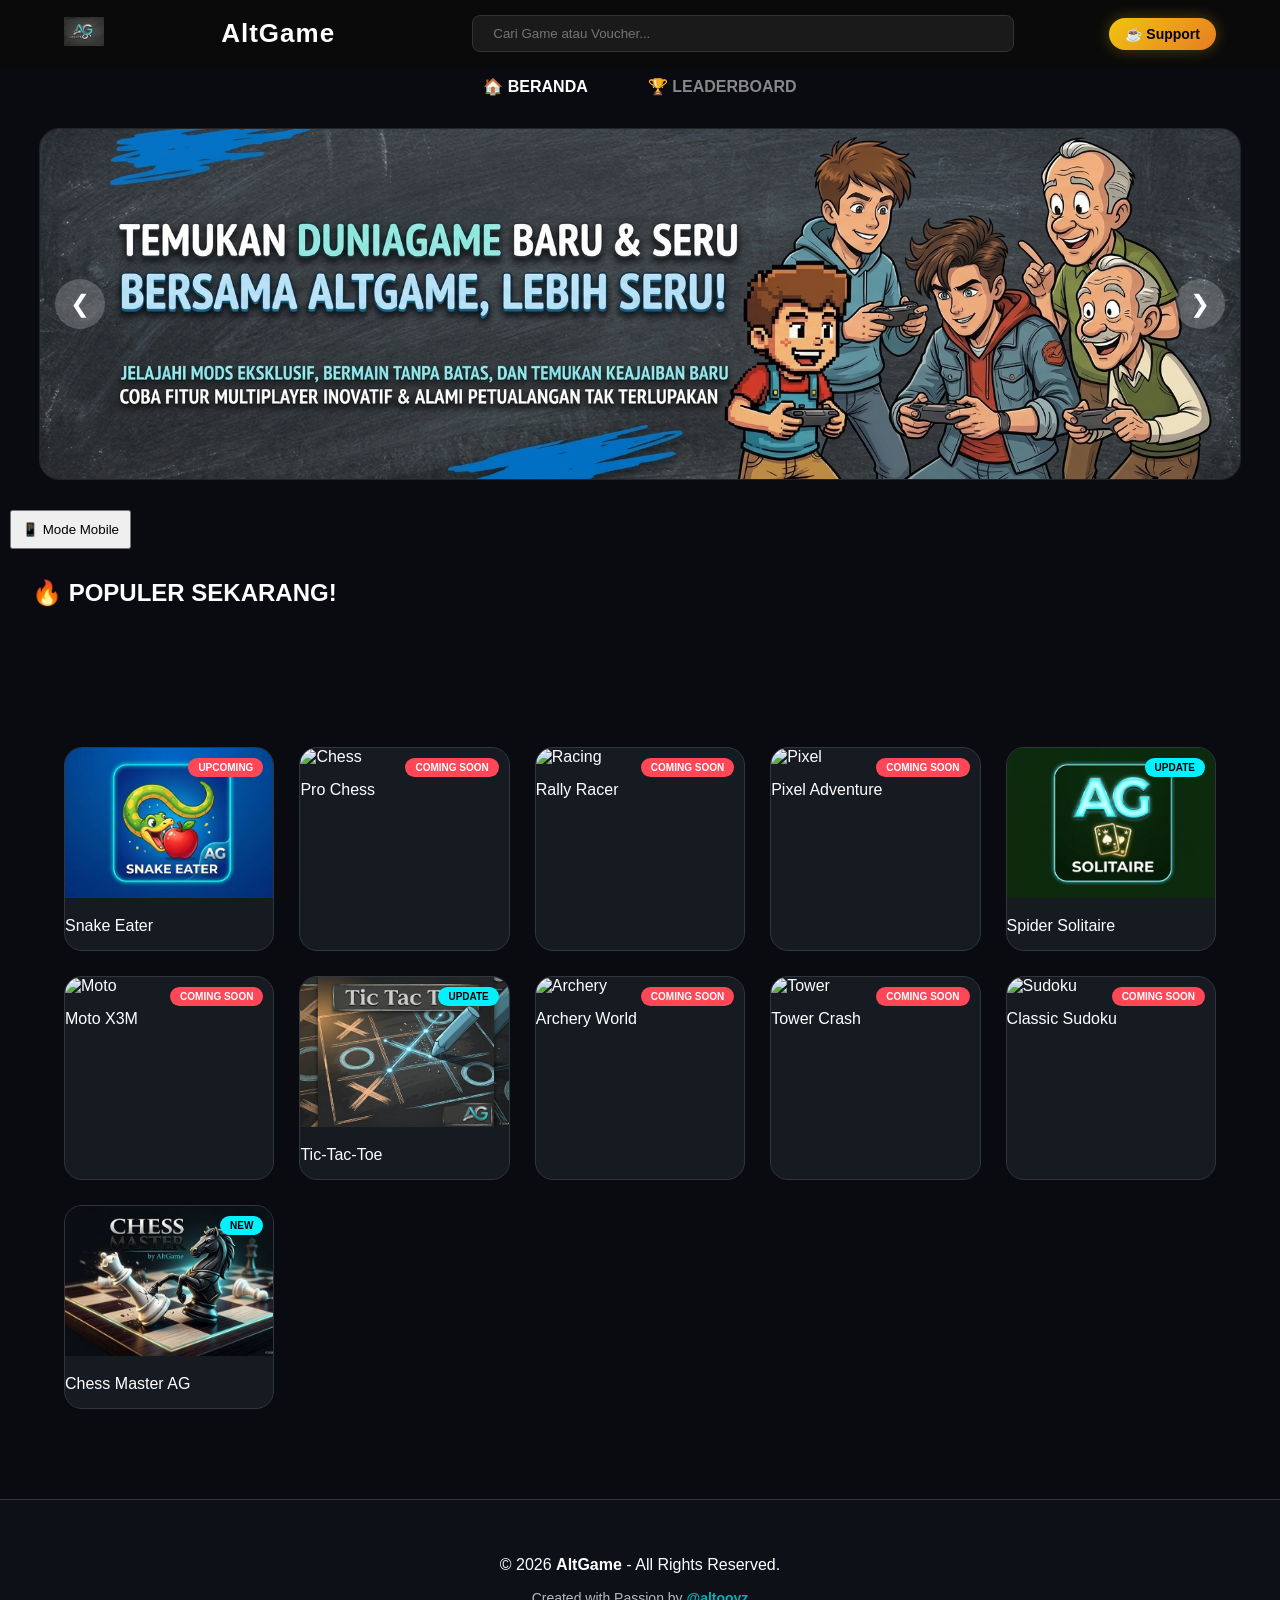
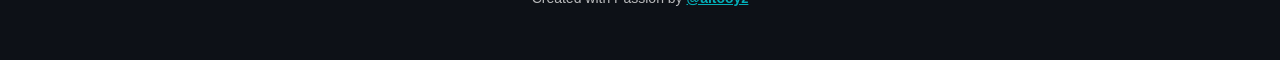
==== website game/index.html @ 5a235426 "Add files via upload" ====
<!DOCTYPE html>
<html lang="id">
<head>
    <meta charset="UTF-8">
    <meta name="viewport" content="width=device-width, initial-scale=1.0">
    <title>AltGame | Premium Game Portal</title>
    <link rel="stylesheet" href="style.css">
</head>
<body>

<header>
    <div class="logo">
    <img src="LOGO AG.png" alt="AltGame Logo" id="logo-ag" onclick="openProfile()" style="width: 40px; cursor: pointer;">
</div>
        <div class="brand-name">AltGame</div>
    </div>
    
    <div class="search-container">
        <input type="text" id="gameSearch" placeholder="Cari Game atau Voucher..." onkeyup="filterGames()">
    </div>

    <nav>
        <a href="https://saweria.co/altgame" target="_blank" class="donate-btn">☕ Support</a>
    </nav>
</header>

<main>
    <div class="nav-menu">
        <div class="nav-item active" onclick="switchTab('beranda')">🏠 BERANDA</div>
        <div class="nav-item" onclick="switchTab('leaderboard')">🏆 LEADERBOARD</div>
    </div>

    <div id="tab-beranda">
        <div class="hero-banner-carousel">
    <div class="carousel-container" id="carousel">
        <img src="PROMO_1.png" alt="Promo 1">
        <img src="PROMO_2.png" alt="Promo 2">
        <img src="PROMO_3.png" alt="Promo 3">
        <img src="PROMO_4.png" alt="Promo 4">
        <img src="PROMO_5.png" alt="Promo 5">
    </div>

    <button class="carousel-btn prev" onclick="prevSlide()">&#10094;</button> <button class="carousel-btn next" onclick="nextSlide()">&#10095;</button> </div>
        <button id="toggle-mode" onclick="ubahTampilan()" style="padding: 10px; margin: 10px; cursor: pointer;">
    📱 Mode Mobile
</button>
        
        <h2 style="padding-left: 2.5%;">🔥 POPULER SEKARANG!</h2>
        <div class="container" id="game-list">
            </div>
    </div>
    <div id="tab-leaderboard" style="display: none;" class="container">
        <div class="supporter-wrapper" style="width: 100%; margin-top: 50px;">
            <div class="supporter-label">🏆 TOP SUPPORTERS:</div>
            <div class="supporter-list-static">
                <p>1. mpruy - Rp 1.000</p>
                <p>2. Anonim - 1.000</p>
            </div>
        </div>
    </div>


    <div id="game-display">
        <button class="back-btn" onclick="tutupGame()">← KEMBALI KE LOBBY</button>
        <div class="iframe-wrapper">
            <iframe id="game-frame" src="" frameborder="0" allowfullscreen></iframe>
        </div>
    </div>

    <div class="container" id="game-list">
        <div class="game-card" onclick="mainkanGame('https://www.gamepix.com/live/snake-attack')">
            <div class="badge">Upcoming</div>
            <img src="LOGO SNAKE EATER.png" alt="Snake">
            <h3>Snake Eater</h3>
        </div>

        <div class="game-card" onclick="mainkanGame('https://www.gamepix.com/live/chess-multiplayer')">
            <div class="badge">Coming Soon</div>
            <img src="https://assets.gamepix.com/games/chess-multiplayer/icon/chess-multiplayer.png" alt="Chess">
            <h3>Pro Chess</h3>
        </div>

        <div class="game-card" onclick="mainkanGame('https://www.gamepix.com/live/rally-racer')">
            <div class="badge">Coming Soon</div>
            <img src="https://assets.gamepix.com/games/rally-racer/icon/rally-racer.png" alt="Racing">
            <h3>Rally Racer</h3>
        </div>

        <div class="game-card" onclick="mainkanGame('https://www.gamepix.com/live/pixel-adventure')">
            <div class="badge">Coming Soon</div>
            <img src="https://assets.gamepix.com/games/pixel-adventure/icon/pixel-adventure.png" alt="Pixel">
            <h3>Pixel Adventure</h3>
        </div>

        <div class="game-card local-game" onclick="mainkanGame('games/solitaire.html')">
            <div class="badge-local">Update</div>
            <img src="LOGO SOLITAIRE.png" alt="Solitaire">
            <h3>Spider Solitaire</h3>
        </div>

        <div class="game-card" onclick="mainkanGame('https://www.gamepix.com/live/moto-x3m')">
            <div class="badge">Coming Soon</div>
            <img src="https://assets.gamepix.com/games/moto-x3m/icon/moto-x3m.png" alt="Moto">
            <h3>Moto X3M</h3>
        </div>

        <div class="game-card local-game" onclick="mainkanGame('games/TicTacToe.html')">
            <div class="badge-local">Update</div>
            <img src="LOGO TIC TAC TOE.png" alt="TicTacToe">
             <h3>Tic-Tac-Toe</h3>
        </div>

        <div class="game-card" onclick="mainkanGame('https://www.gamepix.com/live/archery-world-tour')">
            <div class="badge">Coming Soon</div>
            <img src="https://assets.gamepix.com/games/archery-world-tour/icon/archery-world-tour.png" alt="Archery">
            <h3>Archery World</h3>
        </div>

        <div class="game-card" onclick="mainkanGame('https://www.gamepix.com/live/tower-crash-3d')">
            <div class="badge">Coming Soon</div>
            <img src="https://assets.gamepix.com/games/tower-crash-3d/icon/tower-crash-3d.png" alt="Tower">
            <h3>Tower Crash</h3>
        </div>

        <div class="game-card" onclick="mainkanGame('https://www.gamepix.com/live/sudoku-classic')">
            <div class="badge">Coming Soon</div>
            <img src="https://assets.gamepix.com/games/sudoku-classic/icon/sudoku-classic.png" alt="Sudoku">
            <h3>Classic Sudoku</h3>
        </div>
        <div class="game-card local-game" onclick="mainkanGame('games/ChessMaster.html')">
    <div class="badge-local">New</div>
    <img src="LOGO CHESS MASTER.png" alt="ChessMaster">
    <h3>Chess Master AG</h3>
</div>
    </div>
<footer>
    <p>&copy; 2026 <strong>AltGame</strong> - All Rights Reserved.</p>
    <p class="copyright-tag">Created with Passion by <span class="author">@altooyz</span></p>
</footer>

<script src="script.js"></script>
<div id="profileModal" class="modal">
        <div class="modal-content">
            <span class="close" onclick="closeProfile()">&times;</span>
            <img src="LOGO_AG.png" alt="AltGame Logo" style="width: 80px; margin-bottom: 10px;">
            <h2 style="color: #00d4ff;">AltGame Studio</h2>
            <hr style="border: 0.5px solid #333;">
            <div style="text-align: left; font-size: 14px; padding: 10px;">
                <p><strong>📅 Rilis:</strong> April 2026</p>
                <p><strong>👤 Pengembang:</strong> Altooyz & Team</p>
                <p><strong>🎮 Visi:</strong> Platform game ringan nomor 1.</p>
            </div>
        </div>
    </div>

    <script src="script.js"></script> </body>
</body>
</html>
---- website game/style.css ----
:root {
    --primary: #00f2fe;
    --secondary: #4facfe;
    --dark-bg: #0a0b10;
    --card-bg: #161b22;
    --accent: #ff4757;
}

body {
    font-family: 'Poppins', sans-serif;
    background-color: var(--dark-bg);
    color: white;
    margin: 0;
    overflow-x: hidden;
}

header {
    background: rgba(10, 11, 16, 0.9);
    backdrop-filter: blur(10px);
    padding: 20px 5%;
    display: flex;
    justify-content: space-between;
    align-items: center;
    border-bottom: 1px solid #30363d;
    position: sticky;
    top: 0;
    z-index: 1000;
}

.logo-box {
    background: linear-gradient(45deg, var(--primary), var(--secondary));
    color: #000;
    font-weight: 900;
    padding: 8px 15px;
    border-radius: 12px;
    box-shadow: 0 0 15px rgba(0, 242, 254, 0.4);
}

.brand-name {
    font-size: 26px;
    font-weight: bold;
    margin-left: 10px;
    letter-spacing: 1px;
}

.container {
    display: grid;
    grid-template-columns: repeat(auto-fill, minmax(200px, 1fr));
    gap: 25px;
    padding: 40px 5%;
}

.game-card {
    background: var(--card-bg);
    border-radius: 18px;
    overflow: hidden;
    position: relative;
    transition: 0.4s cubic-bezier(0.175, 0.885, 0.32, 1.275);
    border: 1px solid #30363d;
}

.game-card:hover {
    transform: scale(1.05);
    border-color: var(--primary);
    box-shadow: 0 0 30px rgba(0, 242, 254, 0.2);
}

.game-card img {
    width: 100%;
    height: 150px;
    object-fit: cover;
}

.game-card h3 {
    font-size: 16px;
    margin: 15px 0;
    font-weight: 500;
}

/* Badge untuk penanda */
.badge, .badge-local {
    position: absolute;
    top: 10px;
    right: 10px;
    padding: 4px 10px;
    border-radius: 20px;
    font-size: 10px;
    font-weight: bold;
    text-transform: uppercase;
}
.badge { background: var(--accent); }
.badge-local { background: var(--primary); color: #000; }

/* Copyright Styling */
footer {
    text-align: center;
    padding: 40px 20px;
    background: #0d1117;
    border-top: 1px solid #30363d;
    margin-top: 50px;
}

.copyright-tag {
    font-size: 14px;
    opacity: 0.7;
}

.author {
    color: var(--primary);
    font-weight: bold;
    text-decoration: underline;
}

/* Game View Area */
#game-display {
    display: none;
    padding: 20px;
    animation: slideUp 0.5s ease;
}

.iframe-wrapper {
    background: #000;
    padding: 10px;
    border-radius: 20px;
    display: inline-block;
    border: 2px solid var(--primary);
}

iframe {
    width: 90vw;
    max-width: 1000px;
    height: 70vh;
    border-radius: 10px;
}

.back-btn {
    background: var(--primary);
    border: none;
    padding: 12px 30px;
    border-radius: 30px;
    font-weight: bold;
    cursor: pointer;
    margin-bottom: 20px;
}

@keyframes slideUp {
    from { transform: translateY(50px); opacity: 0; }
    to { transform: translateY(0); opacity: 1; }
}
.desktop-notice {
        background: #ffcc00;
        color: #000;
        text-align: center;
        padding: 10px;
        font-weight: bold;
        font-size: 14px;
        border-bottom: 2px solid #000;
        display: block; /* Default muncul */
    }

    /* Sembunyikan notifikasi jika layar sudah cukup lebar (Desktop) */
    @media (min-width: 1024px) {
        .desktop-notice { display: none; }
    }
    .donate-btn {
    background: linear-gradient(135deg, #f1c40f, #e67e22);
    color: black;
    text-decoration: none;
    padding: 8px 16px;
    border-radius: 20px;
    font-size: 14px;
    font-weight: bold;
    display: flex;
    align-items: center;
    gap: 8px;
    transition: 0.3s transform ease;
    box-shadow: 0 0 15px rgba(241, 196, 15, 0.3);
}

.donate-btn:hover {
    transform: scale(1.05);
    background: linear-gradient(135deg, #f39c12, #d35400);
}

.donate-btn img {
    width: 18px;
    height: 18px;
}
    .supporter-wrapper {
    background: rgba(255, 255, 255, 0.05);
    border-radius: 12px;
    padding: 12px 25px;
    margin: 20px auto; /* Membuatnya ke tengah */
    border-left: 4px solid #f1c40f;
    display: flex;
    align-items: center;
    gap: 20px;
    width: 95%; /* Membuatnya lebih lebar menyamping */
    max-width: 1200px; /* Batas maksimal agar tidak terlalu melar di layar ultra-wide */
    box-sizing: border-box;
}

.supporter-label {
    color: #f1c40f;
    font-weight: bold;
    font-size: 13px;
    white-space: nowrap;
    text-transform: uppercase;
}

.supporter-list {
    color: #fff;
    font-size: 14px;
    display: flex;
    gap: 20px;
}

.supporter-item {
    display: flex;
    align-items: center;
    gap: 5px;
}

.supporter-name {
    font-weight: 600;
    color: var(--accent-ag);
}

.supporter-amount {
    color: #888;
    font-size: 12px;
}
     /* Header Baru dengan Pencarian */
header {
    display: flex;
    justify-content: space-between;
    align-items: center;
    padding: 15px 5%;
    background: #0a0a0a;
    border-bottom: 2px solid var(--accent-ag);
}

.search-container {
    flex-grow: 1;
    margin: 0 30px;
    max-width: 500px;
}

.search-container input {
    width: 100%;
    padding: 10px 20px;
    border-radius: 8px;
    border: 1px solid #333;
    background: #1a1a1a;
    color: white;
}

/* Banner Promosi */
.hero-banner {
    width: 95%;
    max-width: 1200px;
    height: 350px;
    margin: 20px auto;
    border-radius: 20px;
    overflow: hidden;
    position: relative;
    border: 1px solid rgba(255,255,255,0.1);
}

.hero-banner img {
    width: 100%;
    height: 100%;
    object-fit: cover;
}

/* Tombol Navigasi Leaderboard */
.nav-menu {
    display: flex;
    gap: 20px;
    margin-bottom: 20px;
    justify-content: center;
}

.nav-item {
    padding: 10px 20px;
    cursor: pointer;
    border-bottom: 2px solid transparent;
    font-weight: bold;
    color: #888;
}

.nav-item.active {
    color: var(--primary-ag);
    border-bottom: 2px solid var(--primary-ag);
}
/* Carousel Perubahan */
.hero-banner-carousel {
    width: 95%;
    max-width: 1200px;
    height: 350px; /* Pertahankan tinggi banner kamu */
    margin: 20px auto;
    border-radius: 20px;
    overflow: hidden; /* Sembunyikan gambar lain yang tidak aktif */
    position: relative;
    border: 1px solid rgba(255,255,255,0.1);
}

.carousel-container {
    display: flex; /* Deretkan gambar ke samping */
    width: 500%; /* Karena ada 5 gambar (5 * 100%) */
    height: 100%;
    transition: transform 1s ease-in-out; /* Animasi geser yang halus */
}

.carousel-container img {
    width: 20%; /* Karena 5 gambar (100% / 5) */
    height: 100%;
    object-fit: cover; /* Pastikan gambar memenuhi wadah tanpa distorsi */
}
/* Pastikan kontainer utama memiliki posisi relatif agar tombol bisa diposisikan secara absolut */
.hero-banner-carousel {
    position: relative; /* Penting! */
    /* ... sisa gaya carousel kamu ... */
}

/* Gaya Dasar Tombol Carousel */
.carousel-btn {
    position: absolute;
    top: 50%; /* Posisikan tepat di tengah secara vertikal */
    transform: translateY(-50%); /* Koreksi posisi agar benar-benar tengah */
    background: rgba(255, 255, 255, 0.2); /* Abu-abu semi-transparan */
    color: white;
    border: none;
    width: 50px; /* Ukuran lingkaran */
    height: 50px;
    border-radius: 50%; /* Membuatnya melingkar sempurna */
    font-size: 24px;
    cursor: pointer;
    transition: 0.3s ease; /* Efek hover halus */
    z-index: 10; /* Pastikan tombol berada di atas gambar */
    display: flex;
    justify-content: center;
    align-items: center;
}

/* Efek Hover (Saat Kursor Di Atas Tombol) */
.carousel-btn:hover {
    background: rgba(255, 255, 255, 0.4); /* Sedikit lebih terang */
}

/* Posisi Tombol Kiri (Prev) */
.carousel-btn.prev {
    left: 15px;
}

/* Posisi Tombol Kanan (Next) */
.carousel-btn.next {
    right: 15px;
}
/* Khusus untuk tampilan layar HP (Mobile) */
@media screen and (max-width: 768px) {
    /* Mengatur agar kartu game lebih besar dan hanya 2 kolom */
    .container {
        grid-template-columns: repeat(2, 1sfr); 
        padding: 10px;
    }

    /* Menyesuaikan tinggi banner agar tidak terlalu gepeng */
    .hero-banner-carousel {
        height: 200px; 
        width: 100%;
        border-radius: 0; /* Menghilangkan lengkungan agar penuh ke samping */
    }

    /* Memperbesar ukuran teks h3 di kartu game agar terbaca */
    .game-card h3 {
        font-size: 14px;
    }
}
/* Logika untuk merubah tampilan saat tombol diklik */
body.mobile-view .container {
    grid-template-columns: repeat(2, 1fr) !important; /* Paksa jadi 2 kolom */
    gap: 10px;
    padding: 10px;
}

body.mobile-view .game-card {
    width: 100%; /* Kartu memenuhi kolom */
}

body.mobile-view .hero-banner-carousel {
    height: 180px; /* Banner lebih pendek di HP */
}

body.mobile-view .game-card h3 {
    font-size: 12px; /* Tulisan lebih kecil agar muat */
}
/* Perbaikan Kolom Search khusus Mode Mobile */
body.mobile-view .search-container {
    width: 90% !important; /* Buat hampir memenuhi lebar layar */
    margin: 10px auto;
}

body.mobile-view input[type="text"] {
    width: 100%;
    padding: 12px; /* Lebih besar agar mudah ditekan jari */
    font-size: 16px; /* Mencegah zoom otomatis pada iPhone/Android saat ngetik */
}
/* Tambahan agar tulisan aman & tidak terpotong di HP */
body.mobile-view {
    overflow-x: hidden; /* Mencegah layar bisa digeser ke kanan/kiri (anti-bug layout) */
    word-wrap: break-word; /* Memaksa tulisan panjang untuk turun ke bawah, bukan memanjang ke samping */
}

body.mobile-view h1, body.mobile-view h2, body.mobile-view h3 {
    line-height: 1.2; /* Memberi ruang antar baris agar tulisan tidak tumpang tindih */
    margin-bottom: 8px;
}
/* Gaya Logo di Header */
#logo-ag {
    width: 45px; /* Sesuaikan ukuran agar pas di bar biru */
    height: auto;
    cursor: pointer;
    transition: transform 0.2s;
    background: transparent; /* Menyesuaikan background kolom biru */
}

#logo-ag:hover {
    transform: scale(1.1); /* Efek membesar sedikit saat disentuh */
}

/* Gaya Jendela Profil (Modal) */
.modal {
    display: none; /* Sembunyi secara default */
    position: fixed;
    z-index: 1000;
    left: 0;
    top: 0;
    width: 100%;
    height: 100%;
    background-color: rgba(0,0,0,0.8); /* Background hitam transparan */
    backdrop-filter: blur(5px); /* Efek blur di belakang jendela */
}

.modal-content {
    background-color: #1a1a1a; /* Warna gelap khas web game */
    color: white;
    margin: 15% auto;
    padding: 25px;
    border: 2px solid #00d4ff; /* Garis biru muda neon */
    border-radius: 15px;
    width: 80%;
    max-width: 400px;
    text-align: center;
    position: relative;
    box-shadow: 0 0 20px rgba(0, 212, 255, 0.5);
}

.profile-logo-large {
    width: 80px;
    margin-bottom: 15px;
}

.close {
    position: absolute;
    right: 15px;
    top: 10px;
    color: #aaa;
    font-size: 28px;
    font-weight: bold;
    cursor: pointer;
}

.close:hover { color: #00d4ff; }

.profile-info {
    text-align: left;
    margin-top: 20px;
    font-size: 14px;
    line-height: 1.6;
}
/* Wadah utama tempat game muncul */
.game-container {
    position: relative;
    width: 100%;
    overflow: hidden;
    padding-top: 56.25%; /* Rasio 16:9 agar game tidak gepeng */
    background: #000;
}

/* Mengatur iframe game agar memenuhi wadah */
.game-container iframe {
    position: absolute;
    top: 0;
    left: 0;
    width: 100% !important;
    height: 100% !important;
    border: none;
}

/* Khusus untuk Mode Mobile di APK */
body.mobile-view .game-container {
    padding-top: 75%; /* Rasio sedikit lebih kotak untuk HP agar lebih lega */
}
/* Container Utama Game */
.iframe-wrapper.game-container {
    position: relative;
    width: 100%;
    /* Rasio 16:9 (Standar Game) agar tidak terpotong */
    padding-top: 56.25%; 
    background: #000;
    overflow: hidden;
    border-radius: 8px; /* Biar lebih estetik sedikit hhe */
}

/* Mengatur Iframe agar Mengikuti Container */
.iframe-wrapper.game-container iframe {
    position: absolute;
    top: 0;
    left: 0;
    width: 100% !important;
    height: 100% !important;
    border: none;
}

/* KHUSUS TAMPILAN MOBILE (Mode APK kamu) */
@media screen and (max-width: 768px) {
    .iframe-wrapper.game-container {
        /* Rasio sedikit lebih tinggi di HP agar game terasa lega */
        padding-top: 75%; 
    }
    
    .back-btn {
        width: 100%; /* Tombol kembali lebih besar agar mudah ditekan jari */
        margin-bottom: 10px;
        padding: 12px;
    }
}
/* 1. Supaya Beranda BISA DI-SCROLL LAGI */
body.mobile-view {
    overflow-y: auto !important; /* Paksa scroll vertikal tetap aktif */
    overflow-x: hidden; /* Hanya kunci geser kanan-kiri */
}
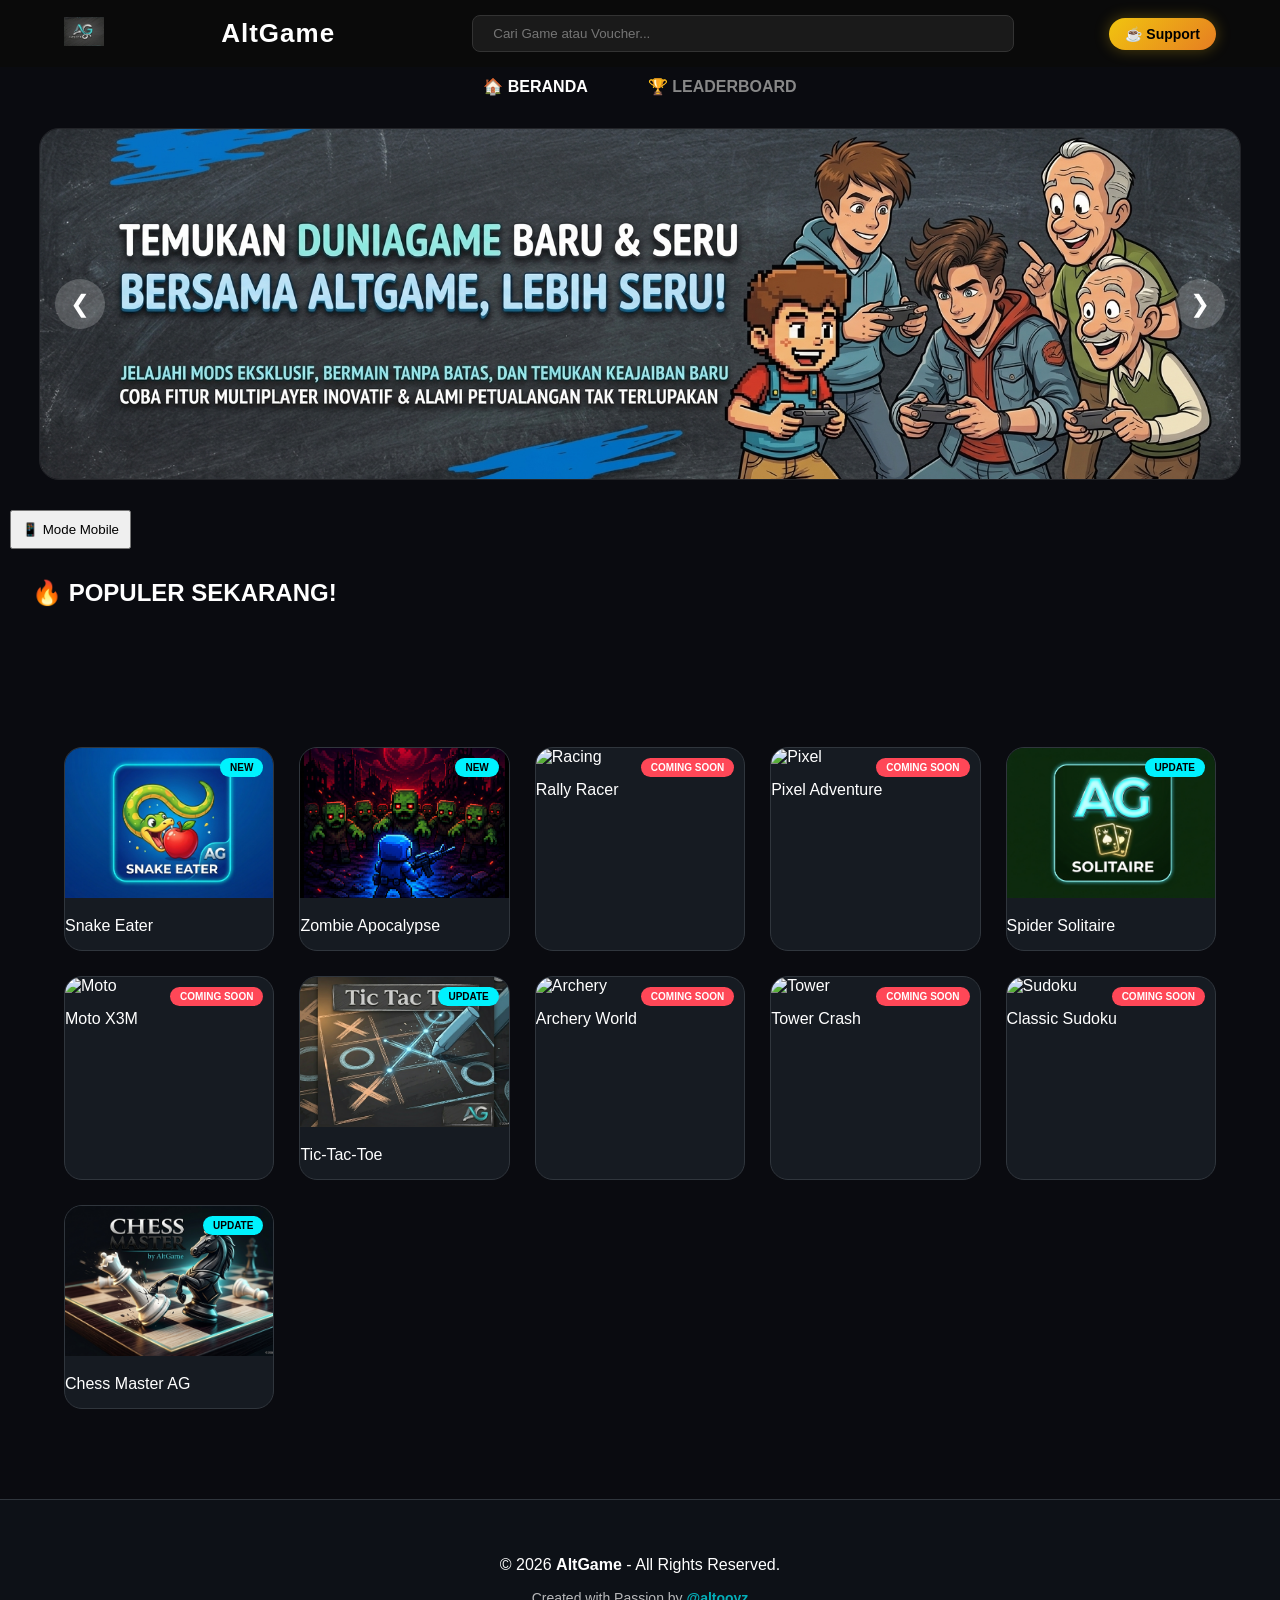
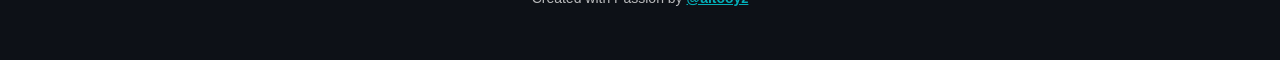
==== commit 8ed78215: "Add files via upload" ====
--- a/website game/index.html
+++ b/website game/index.html
@@ -68,20 +68,20 @@
     </div>
 
     <div class="container" id="game-list">
-        <div class="game-card" onclick="mainkanGame('https://www.gamepix.com/live/snake-attack')">
-            <div class="badge">Upcoming</div>
+        <div class="game-card" onclick="mainkanGame('games/SnakeEater.html')">
+            <div class="badge-local">New</div>
             <img src="LOGO SNAKE EATER.png" alt="Snake">
             <h3>Snake Eater</h3>
         </div>
 
-        <div class="game-card" onclick="mainkanGame('https://www.gamepix.com/live/chess-multiplayer')">
-            <div class="badge">Coming Soon</div>
-            <img src="https://assets.gamepix.com/games/chess-multiplayer/icon/chess-multiplayer.png" alt="Chess">
-            <h3>Pro Chess</h3>
+        <div class="game-card" onclick="mainkanGame('games/zombieapocalypse1.html')">
+            <div class="badge-local">New</div>
+            <img src="LOGO ZombieApocalypse.jpeg" alt="Chess">
+            <h3>Zombie Apocalypse</h3>
         </div>
 
         <div class="game-card" onclick="mainkanGame('https://www.gamepix.com/live/rally-racer')">
-            <div class="badge">Coming Soon</div>
+            <div class="badge">Coming soon</div>
             <img src="https://assets.gamepix.com/games/rally-racer/icon/rally-racer.png" alt="Racing">
             <h3>Rally Racer</h3>
         </div>
@@ -128,7 +128,7 @@
             <h3>Classic Sudoku</h3>
         </div>
         <div class="game-card local-game" onclick="mainkanGame('games/ChessMaster.html')">
-    <div class="badge-local">New</div>
+    <div class="badge-local">Update</div>
     <img src="LOGO CHESS MASTER.png" alt="ChessMaster">
     <h3>Chess Master AG</h3>
 </div>
